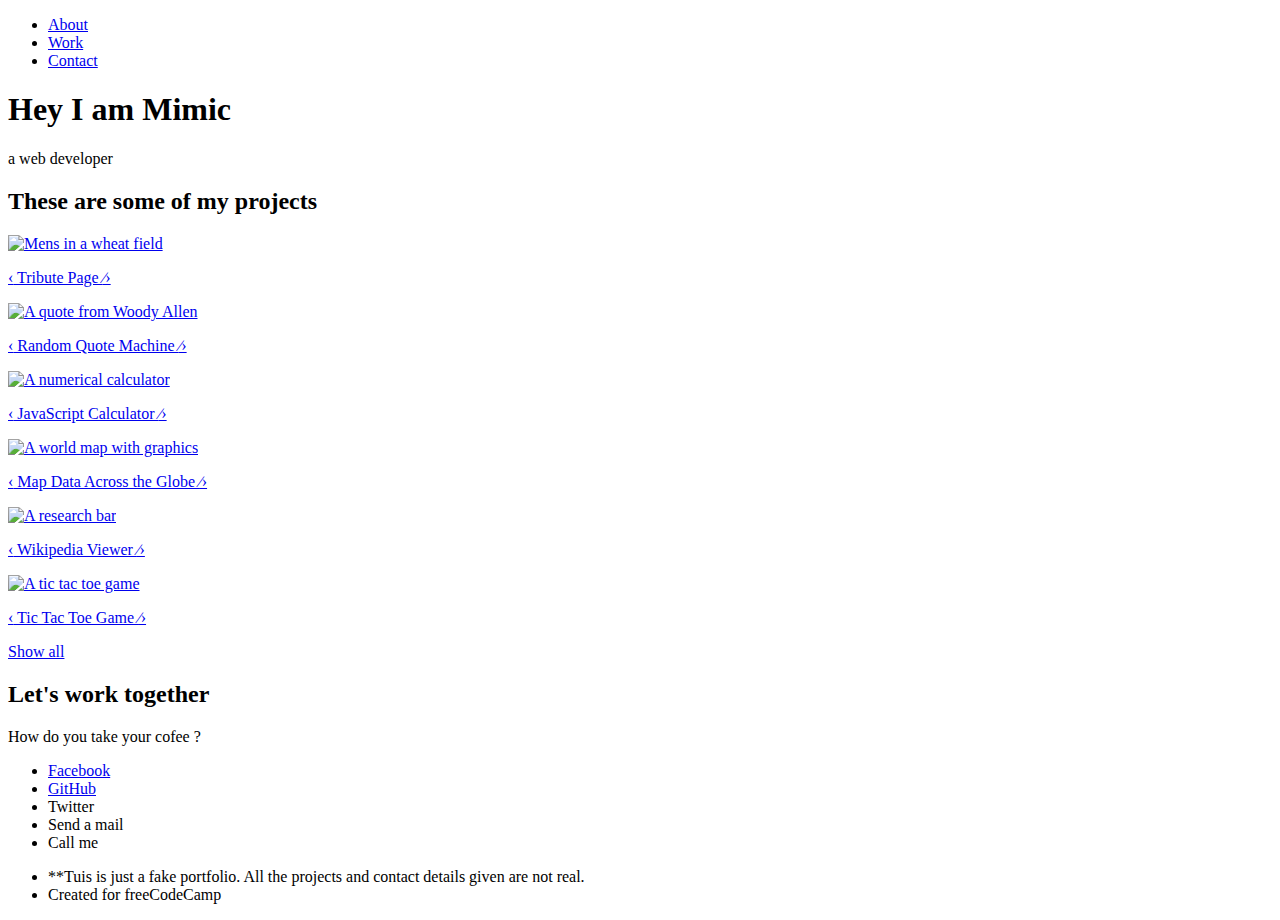
==== personal-portfolio/index.html @ 9e85bff6 "portfolio HTML" ====
<!DOCTYPE html>
<html lang="en">
<head>
    <meta charset="UTF-8">
    <meta http-equiv="X-UA-Compatible" content="IE=edge">
    <meta name="viewport" content="width=device-width, initial-scale=1.0">
    <link rel="stylesheet" href="https://use.fontawesome.com/releases/v5.15.4/css/all.css" integrity="sha384-DyZ88mC6Up2uqS4h/KRgHuoeGwBcD4Ng9SiP4dIRy0EXTlnuz47vAwmeGwVChigm" crossorigin="anonymous">
    <title>Personal Portfolio</title>
</head>
<body id="about">
    <nav id="navbar">
        <ul id="nav-group">
            <li class="nav-item"><a href="#about" class="nav-link">About</a></li>
            <li class="nav-item"><a href="#prokects" class="nav-link">Work</a></li>
            <li class="nav-item"><a href="#contact" class="nav-link">Contact</a></li>
        </ul>
    </nav>
    <main id="page-wrapper">
        <section id="welcome-section">
            <div id="presentation">
                <h1 id="title">Hey I am Mimic</h1>
                <p class="section-subtitle">a web developer</p>
            </div>
        </section>
        <section id="projects">
            <h2 id="my-projects">These are some of my projects</h2>
            <div id="project-container">
                <a href="https://codepen.io/freeCodeCamp/full/zNqgVx" class="project-title"><img src="https://cdn.freecodecamp.org/testable-projects-fcc/images/tribute.jpg" alt="Mens in a wheat field" target="_blank"><p class="prolect-name"><span class="effect">&#8249;</span> Tribute Page <span class="effect">&#8725;&#8250;</span></p></a>

                <a href="https://codepen.io/freeCodeCamp/full/qRZeGZ" class="project-title" target="_blank"><img src="https://cdn.freecodecamp.org/testable-projects-fcc/images/random-quote-machine.png" alt="A quote from Woody Allen"><p class="prolect-name"><span class="effect">&#8249;</span> Random Quote Machine <span class="effect">&#8725;&#8250;</span></p></a>

                <a href="https://codepen.io/freeCodeCamp/full/wgGVVX" class="project-title" target="_blank"><img src="https://cdn.freecodecamp.org/testable-projects-fcc/images/calc.png" alt="A numerical calculator"><p class="prolect-name"><span class="effect">&#8249;</span> JavaScript Calculator <span class="effect">&#8725;&#8250;</span></p></a>

                <a href="https://codepen.io/freeCodeCamp/full/mVEJag" class="project-title" target="_blank"><img src="https://cdn.freecodecamp.org/testable-projects-fcc/images/map.jpg" alt="A world map with graphics"><p class="prolect-name"><span class="effect">&#8249;</span> Map Data Across the Globe <span class="effect">&#8725;&#8250;</span></p></a>

                <a href="https://codepen.io/freeCodeCamp/full/wGqEga" class="project-title" target="_blank"><img src="https://cdn.freecodecamp.org/testable-projects-fcc/images/wiki.png" alt="A research bar"><p class="prolect-name"><span class="effect">&#8249;</span> Wikipedia Viewer <span class="effect">&#8725;&#8250;</span></p></a>

                <a href="https://codepen.io/freeCodeCamp/full/KzXQgy" class="project-title" target="_blank"><img src="https://cdn.freecodecamp.org/testable-projects-fcc/images/tic-tac-toe.png" alt="A tic tac toe game"><p class="prolect-name"><span class="effect">&#8249;</span> Tic Tac Toe Game <span class="effect">&#8725;&#8250;</span></p></a>
            </div>
            <a href="https://codepen.io/FreeCodeCamp/" id="project-btn" target="_blank">Show all<span id="tag"></span></a>
        </section>
        <section id="contact">
            <div id="contact-title">
                <h2>Let's work together</h2>
                <p class="section-subtitle">How do you take your cofee ?</p>
            </div>
            <ul id="socials">
                <li class="social-link"><a href="https://facebook.com/freecodecamp" target="_blank"><i class="fab fa-facebook"></i>Facebook</a></li>
                <li class="social-link"><a href="https://github.com/freecodecamp" target="_blank"><i class="fab fa-github"></i>GitHub</a></li>
                <li class="social-link"><a href="https://twitter.com/freecodecamp" target="_blank"></a><i class="fab fa-twitter"></i>Twitter</li>
                <li class="social-link"><a href="mailto:example@example.com"></a><i class="fas fa-at"></i>Send a mail</li>
                <li class="social-link"><a href="tel:+33500000000"></a><i class="fas fa-mobile-alt"></i>Call me</li>
            </ul>
        </section>
        <footer>
            <ul>
                <li class="footer-item">**Tuis is just a fake portfolio. All the projects and contact details given are not real.</li>
                <li class="footer-item"><i class="fas fa-copyright"></i>Created for freeCodeCamp<a href="https://www.freecodecamp.com/" target="_blank"><i class="fab fa-free-code-camp"></i></a></li>
            </ul>
        </footer>
    </main>
</body>
</html>
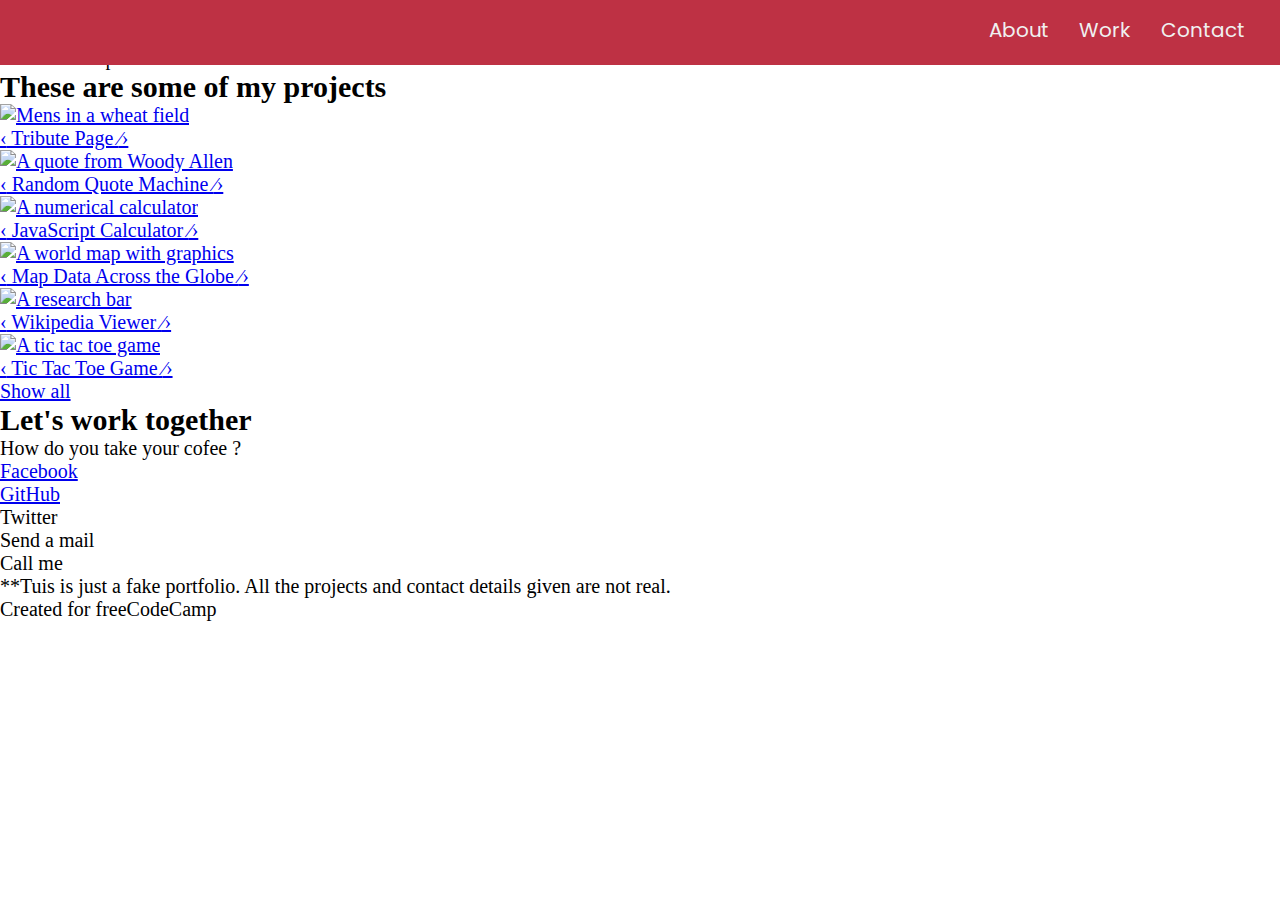
==== commit b55d7477: "CSS de la navbar" ====
--- a/personal-portfolio/index.html
+++ b/personal-portfolio/index.html
@@ -5,13 +5,14 @@
     <meta http-equiv="X-UA-Compatible" content="IE=edge">
     <meta name="viewport" content="width=device-width, initial-scale=1.0">
     <link rel="stylesheet" href="https://use.fontawesome.com/releases/v5.15.4/css/all.css" integrity="sha384-DyZ88mC6Up2uqS4h/KRgHuoeGwBcD4Ng9SiP4dIRy0EXTlnuz47vAwmeGwVChigm" crossorigin="anonymous">
+    <link rel="stylesheet" href="style.css">
     <title>Personal Portfolio</title>
 </head>
 <body id="about">
     <nav id="navbar">
         <ul id="nav-group">
             <li class="nav-item"><a href="#about" class="nav-link">About</a></li>
-            <li class="nav-item"><a href="#prokects" class="nav-link">Work</a></li>
+            <li class="nav-item"><a href="#projects" class="nav-link">Work</a></li>
             <li class="nav-item"><a href="#contact" class="nav-link">Contact</a></li>
         </ul>
     </nav>
@@ -59,5 +60,6 @@
             </ul>
         </footer>
     </main>
+    <script src="https://cdn.freecodecamp.org/testable-projects-fcc/v1/bundle.js"></script>
 </body>
 </html>--- a/personal-portfolio/style.css
+++ b/personal-portfolio/style.css
@@ -0,0 +1,44 @@
+@import url('https://fonts.googleapis.com/css2?family=Lato:ital,wght@0,400;0,700;1,100&family=Poppins:ital,wght@0,400;0,600;1,700&display=swap');
+*{
+    padding: 0;
+    margin: 0;
+    box-sizing: border-box;
+    scroll-behavior: smooth;
+}
+#about{
+    font-size: 20px;
+}
+#navbar{
+    width: 100%;
+    height: 65px;
+    background-color: #BE3144;
+    position: fixed;
+    display: flex;
+    z-index: 10;
+    font-family: 'Poppins', sans-serif;
+}
+#nav-group{
+    width: 100%;
+    height: 100%;
+    list-style: none;
+    display: flex;
+    justify-content: flex-end;
+    align-items: center;
+    margin: 0 20px 0 0;
+}
+.nav-item{
+    width: auto;
+    height: 100%;
+}
+.nav-item:hover{
+    transition: background-color 0.s ease-in-out;
+    background-color: #45567D;
+}
+.nav-item a{
+    display: block;
+    height: 100%;
+    width: 100%;
+    padding: 15px;
+    text-decoration: none;
+    color: #F0F0F0;
+}
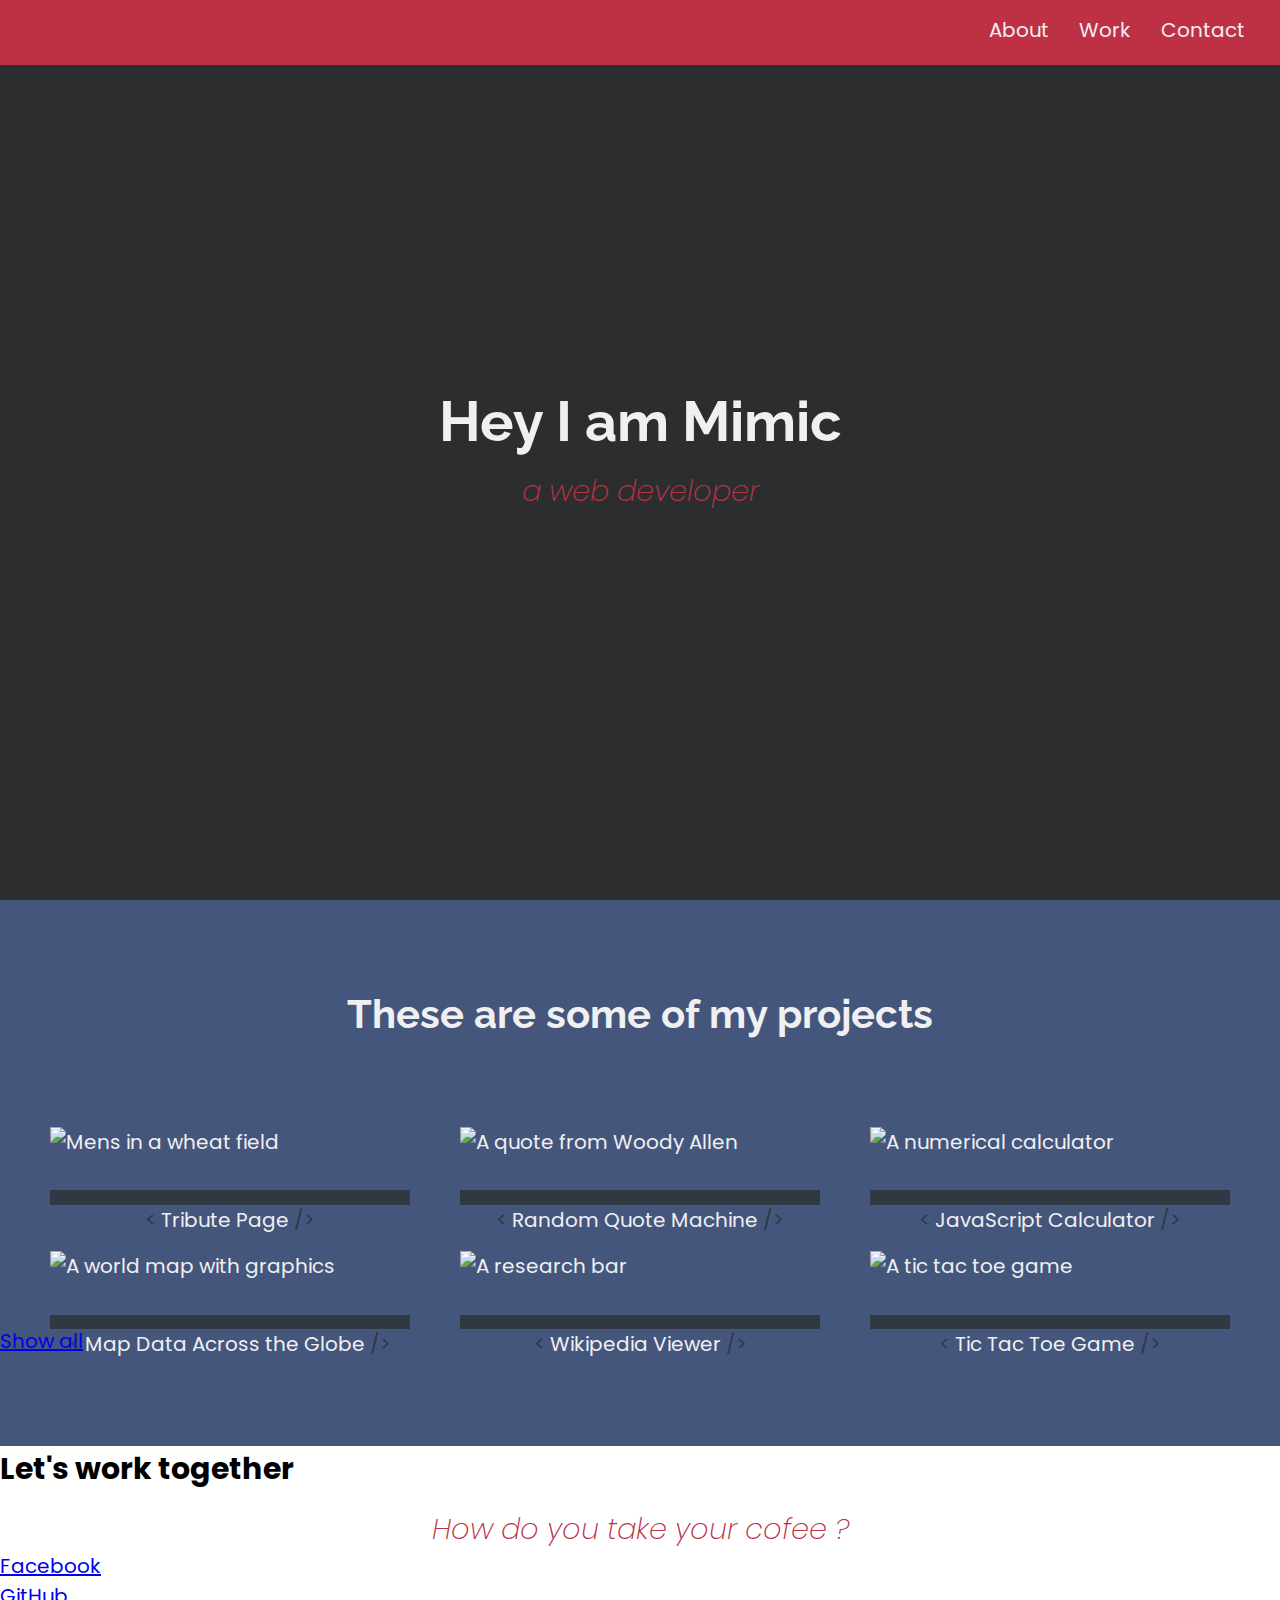
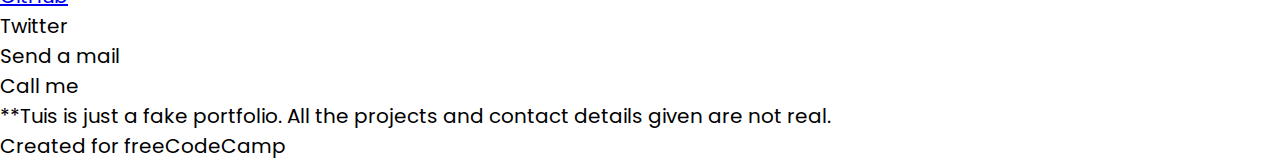
==== commit 6b881da1: "Project section : desktop grid + transition on project title" ====
--- a/personal-portfolio/index.html
+++ b/personal-portfolio/index.html
@@ -26,17 +26,25 @@
         <section id="projects">
             <h2 id="my-projects">These are some of my projects</h2>
             <div id="project-container">
-                <a href="https://codepen.io/freeCodeCamp/full/zNqgVx" class="project-title"><img src="https://cdn.freecodecamp.org/testable-projects-fcc/images/tribute.jpg" alt="Mens in a wheat field" target="_blank"><p class="prolect-name"><span class="effect">&#8249;</span> Tribute Page <span class="effect">&#8725;&#8250;</span></p></a>
 
-                <a href="https://codepen.io/freeCodeCamp/full/qRZeGZ" class="project-title" target="_blank"><img src="https://cdn.freecodecamp.org/testable-projects-fcc/images/random-quote-machine.png" alt="A quote from Woody Allen"><p class="prolect-name"><span class="effect">&#8249;</span> Random Quote Machine <span class="effect">&#8725;&#8250;</span></p></a>
-
-                <a href="https://codepen.io/freeCodeCamp/full/wgGVVX" class="project-title" target="_blank"><img src="https://cdn.freecodecamp.org/testable-projects-fcc/images/calc.png" alt="A numerical calculator"><p class="prolect-name"><span class="effect">&#8249;</span> JavaScript Calculator <span class="effect">&#8725;&#8250;</span></p></a>
-
-                <a href="https://codepen.io/freeCodeCamp/full/mVEJag" class="project-title" target="_blank"><img src="https://cdn.freecodecamp.org/testable-projects-fcc/images/map.jpg" alt="A world map with graphics"><p class="prolect-name"><span class="effect">&#8249;</span> Map Data Across the Globe <span class="effect">&#8725;&#8250;</span></p></a>
-
-                <a href="https://codepen.io/freeCodeCamp/full/wGqEga" class="project-title" target="_blank"><img src="https://cdn.freecodecamp.org/testable-projects-fcc/images/wiki.png" alt="A research bar"><p class="prolect-name"><span class="effect">&#8249;</span> Wikipedia Viewer <span class="effect">&#8725;&#8250;</span></p></a>
-
-                <a href="https://codepen.io/freeCodeCamp/full/KzXQgy" class="project-title" target="_blank"><img src="https://cdn.freecodecamp.org/testable-projects-fcc/images/tic-tac-toe.png" alt="A tic tac toe game"><p class="prolect-name"><span class="effect">&#8249;</span> Tic Tac Toe Game <span class="effect">&#8725;&#8250;</span></p></a>
+                <div class="card-container">
+                    <a href="https://codepen.io/freeCodeCamp/full/zNqgVx" class="project-title" target="_blank"><img src="https://cdn.freecodecamp.org/testable-projects-fcc/images/tribute.jpg" alt="Mens in a wheat field" class="project-img"><p class="project-name"><span class="effect"><</span> Tribute Page <span class="effect">/></span></p></a>
+                </div>
+                <div class="card-container">
+                    <a href="https://codepen.io/freeCodeCamp/full/qRZeGZ" class="project-title" target="_blank"><img src="https://cdn.freecodecamp.org/testable-projects-fcc/images/random-quote-machine.png" alt="A quote from Woody Allen" class="project-img"><p class="project-name"><span class="effect"><</span> Random Quote Machine <span class="effect">/></span></p></a>
+                </div>
+                <div class="card-container">
+                    <a href="https://codepen.io/freeCodeCamp/full/wgGVVX" class="project-title" target="_blank"><img src="https://cdn.freecodecamp.org/testable-projects-fcc/images/calc.png" alt="A numerical calculator" class="project-img"><p class="project-name"><span class="effect"><</span> JavaScript Calculator <span class="effect">/></span></p></a>
+                </div>
+                <div class="card-container">
+                    <a href="https://codepen.io/freeCodeCamp/full/mVEJag" class="project-title" target="_blank"><img src="https://cdn.freecodecamp.org/testable-projects-fcc/images/map.jpg" alt="A world map with graphics" class="project-img"><p class="project-name"><span class="effect"><</span> Map Data Across the Globe <span class="effect">/></span></p></a>
+                </div>
+                <div class="card-container">
+                    <a href="https://codepen.io/freeCodeCamp/full/wGqEga" class="project-title" target="_blank"><img src="https://cdn.freecodecamp.org/testable-projects-fcc/images/wiki.png" alt="A research bar" class="project-img"><p class="project-name"><span class="effect"><</span> Wikipedia Viewer <span class="effect">/></span></p></a>
+                </div>
+                <div class="card-container">
+                    <a href="https://codepen.io/freeCodeCamp/full/KzXQgy" class="project-title" target="_blank"><img src="https://cdn.freecodecamp.org/testable-projects-fcc/images/tic-tac-toe.png" alt="A tic tac toe game" class="project-img"><p class="project-name"><span class="effect"><</span> Tic Tac Toe Game <span class="effect">/></span></p></a>
+                </div>
             </div>
             <a href="https://codepen.io/FreeCodeCamp/" id="project-btn" target="_blank">Show all<span id="tag"></span></a>
         </section>
--- a/personal-portfolio/style.css
+++ b/personal-portfolio/style.css
@@ -1,4 +1,4 @@
-@import url('https://fonts.googleapis.com/css2?family=Lato:ital,wght@0,400;0,700;1,100&family=Poppins:ital,wght@0,400;0,600;1,700&display=swap');
+@import url('https://fonts.googleapis.com/css2?family=Lato:ital,wght@0,400;0,700;1,100&family=Poppins:ital,wght@0,200;0,400;0,600;1,200;1,700&family=Raleway:wght@400;700&display=swap');
 *{
     padding: 0;
     margin: 0;
@@ -7,6 +7,7 @@
 }
 #about{
     font-size: 20px;
+    font-family: 'Poppins', sans-serif;
 }
 #navbar{
     width: 100%;
@@ -15,7 +16,6 @@
     position: fixed;
     display: flex;
     z-index: 10;
-    font-family: 'Poppins', sans-serif;
 }
 #nav-group{
     width: 100%;
@@ -42,3 +42,92 @@
     text-decoration: none;
     color: #F0F0F0;
 }
+
+#welcome-section{
+    width: 100%;
+    height: 100vh;
+    background-color: #2C2D2F;
+    display: flex;
+    flex-direction: column;
+    justify-content: center;
+    align-items: center;
+}
+#title{
+    font-size: 3.5rem;
+    color: #F0F0F0;
+    font-family: 'Raleway', sans-serif;
+    font-weight: 700;
+}
+.section-subtitle{
+    text-align: center;
+    margin: 1rem 0 0 0;
+    font-size: 1.8rem;
+    font-weight: 200;
+    font-style: italic;
+    color: #BE3144;
+}
+
+#projects{
+    height: auto;
+    width: 100%;
+    background-color: #45567D;
+    padding: 10vh 0;
+}
+#my-projects{
+    margin: 0 auto 10vh;
+    text-align: center;
+    font-size: 2.5rem;
+    color: #F0F0F0;
+    font-family: 'Raleway', sans-serif;
+}
+#project-container{
+    max-width: 1400px;
+    margin: 0 auto;
+    display: grid;
+    padding: 0 50px;
+    grid-template-columns: repeat(3, 1fr);
+    grid-gap: 50px;
+}
+#project-container a{
+    text-decoration: none;
+    color: #F0F0F0;
+}
+.card-container{
+    width: 100%;
+    height: 100%;
+}
+.project-img{
+    display: block;
+    width: 100%;
+    height: 85%;
+    object-fit: cover;
+}
+.project-name{
+    width: 100%;
+    height: 15%;
+    text-align: center;
+    background-color: #303841;
+    padding-top: 4%;
+}
+.effect{
+   color: #303841;
+}
+
+.card-container:hover .effect{
+    transition: color 0.3s ease-in-out;
+    color: #B4654A;
+}
+@media(max-width:480px){
+    #about{
+        font-size: 18px;
+    }
+    #nav-group{
+        justify-content: center;
+    }
+    #title{
+        font-size: 3rem;
+    }
+    .section-subtitle{
+        font-size: 1.5rem;
+    }
+}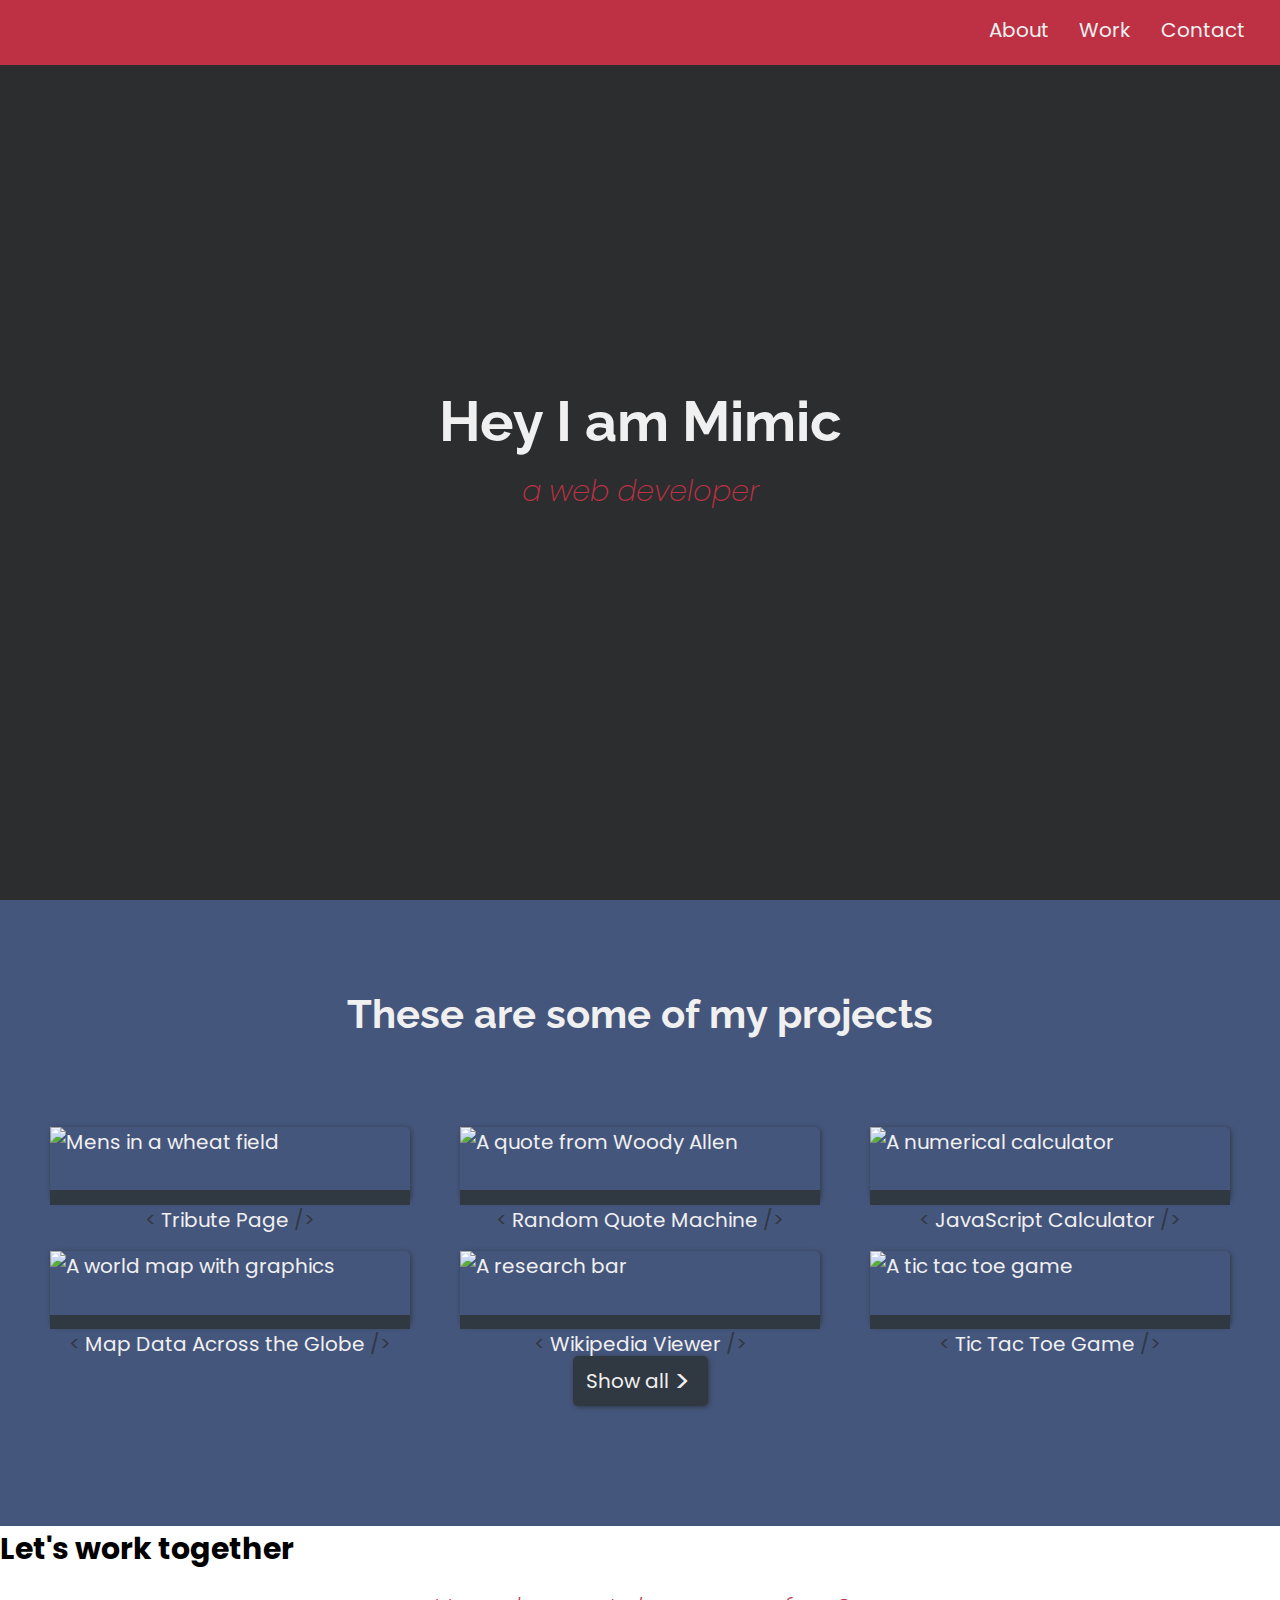
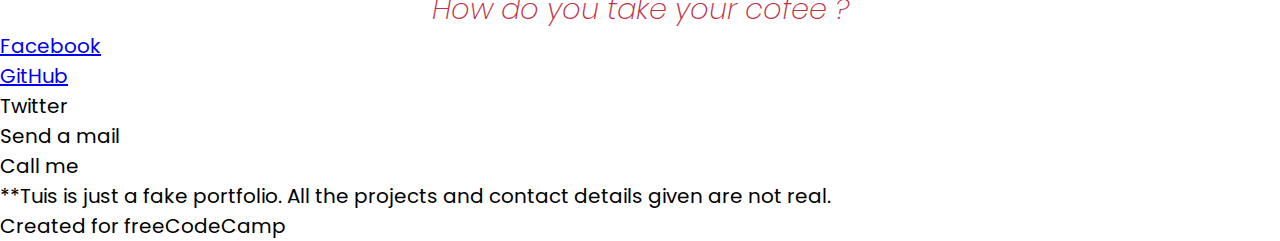
==== commit f0913f80: "projects btn + animations" ====
--- a/personal-portfolio/index.html
+++ b/personal-portfolio/index.html
@@ -46,7 +46,11 @@
                     <a href="https://codepen.io/freeCodeCamp/full/KzXQgy" class="project-title" target="_blank"><img src="https://cdn.freecodecamp.org/testable-projects-fcc/images/tic-tac-toe.png" alt="A tic tac toe game" class="project-img"><p class="project-name"><span class="effect"><</span> Tic Tac Toe Game <span class="effect">/></span></p></a>
                 </div>
             </div>
-            <a href="https://codepen.io/FreeCodeCamp/" id="project-btn" target="_blank">Show all<span id="tag"></span></a>
+            <div id="project-btn">
+                <a href="https://codepen.io/FreeCodeCamp/" target="_blank"> Show all</a>
+                <p id="tag">></p>
+            </div>
+            <!-- <a href="https://codepen.io/FreeCodeCamp/" id="project-btn" target="_blank"> Show all <span id="tag">></span></a> -->
         </section>
         <section id="contact">
             <div id="contact-title">
--- a/personal-portfolio/style.css
+++ b/personal-portfolio/style.css
@@ -73,6 +73,10 @@
     background-color: #45567D;
     padding: 10vh 0;
 }
+#projects a{
+    text-decoration: none;
+    color: #F0F0F0;
+}
 #my-projects{
     margin: 0 auto 10vh;
     text-align: center;
@@ -80,6 +84,7 @@
     color: #F0F0F0;
     font-family: 'Raleway', sans-serif;
 }
+
 #project-container{
     max-width: 1400px;
     margin: 0 auto;
@@ -88,13 +93,11 @@
     grid-template-columns: repeat(3, 1fr);
     grid-gap: 50px;
 }
-#project-container a{
-    text-decoration: none;
-    color: #F0F0F0;
-}
 .card-container{
     width: 100%;
     height: 100%;
+    border-radius: 5px;
+    box-shadow: 1px 1px 5px  #303841;
 }
 .project-img{
     display: block;
@@ -117,6 +120,36 @@
     transition: color 0.3s ease-in-out;
     color: #B4654A;
 }
+#project-btn{
+    width: 135px;
+    height: 50px;
+    margin: 30px auto;
+    background-color: #303841;
+    text-align: center;
+    border-radius: 5px;
+    box-shadow: 1px 1px 5px  #303841;
+    display: flex;
+    align-items: center;
+    justify-content: center;
+    cursor: pointer;
+}
+
+#tag{
+    font-size: 30px;
+    color: #F0F0F0;
+    margin-top: 3px;
+    margin-left: 5px;
+    margin-right: 5px;
+}
+
+#project-btn:hover #tag{
+    transition: transform 0.6s ease-in-out;
+    transform: translateX(5px);
+}
+#project-btn:hover {
+    transition: background-color 0.6s ease-in-out;
+    background-color: #BE3144;
+}
 @media(max-width:480px){
     #about{
         font-size: 18px;
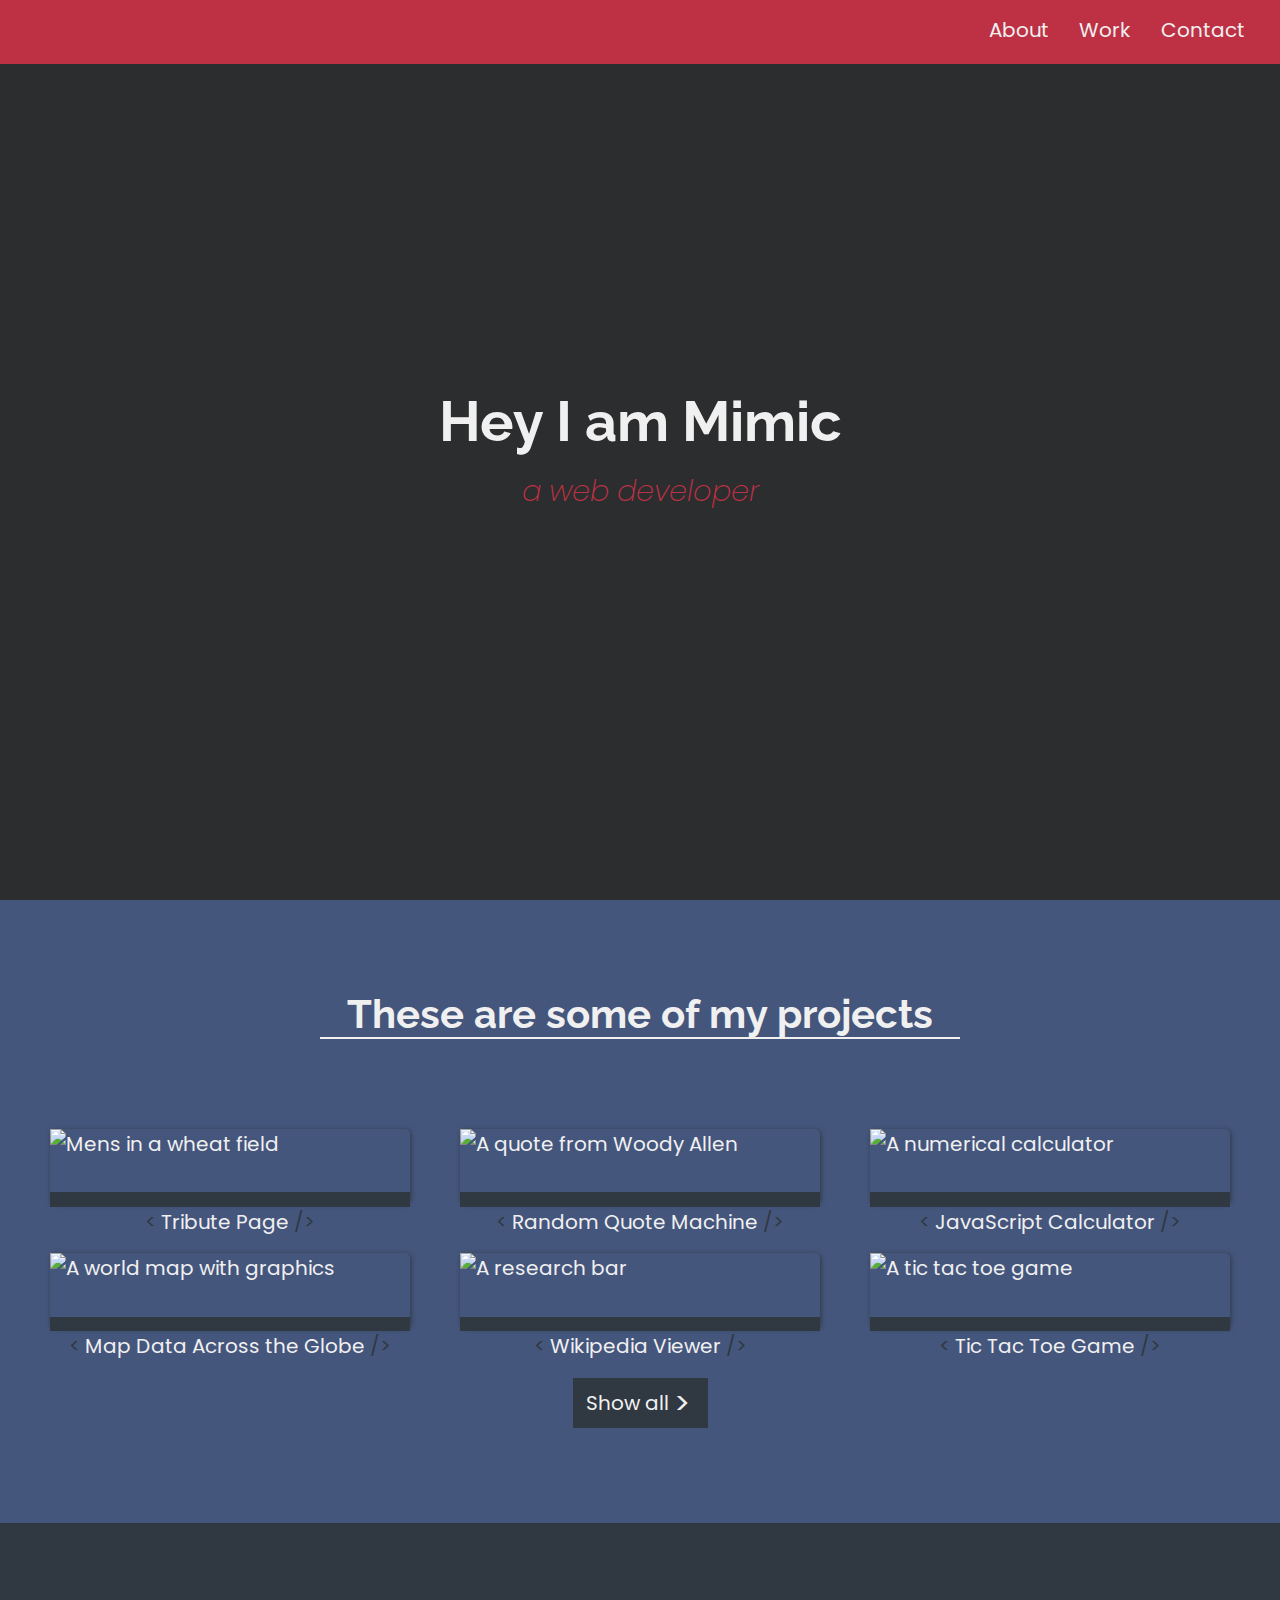
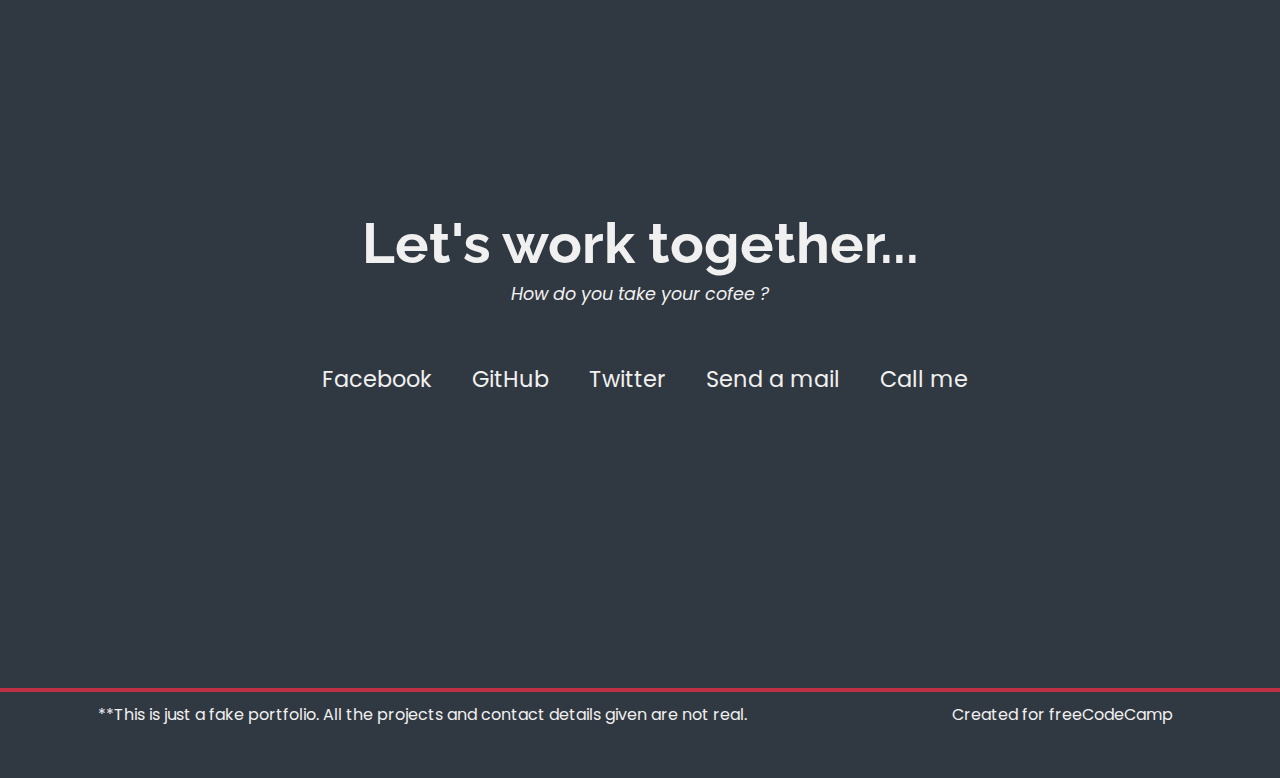
==== commit f383a919: "All test green" ====
--- a/personal-portfolio/index.html
+++ b/personal-portfolio/index.html
@@ -24,7 +24,7 @@
             </div>
         </section>
         <section id="projects">
-            <h2 id="my-projects">These are some of my projects</h2>
+            <h2 id="my-projects" class="project-tile">These are some of my projects</h2>
             <div id="project-container">
 
                 <div class="card-container">
@@ -50,24 +50,24 @@
                 <a href="https://codepen.io/FreeCodeCamp/" target="_blank"> Show all</a>
                 <p id="tag">></p>
             </div>
-            <!-- <a href="https://codepen.io/FreeCodeCamp/" id="project-btn" target="_blank"> Show all <span id="tag">></span></a> -->
+           
         </section>
         <section id="contact">
             <div id="contact-title">
-                <h2>Let's work together</h2>
+                <h2>Let's work together...</h2>
                 <p class="section-subtitle">How do you take your cofee ?</p>
             </div>
             <ul id="socials">
                 <li class="social-link"><a href="https://facebook.com/freecodecamp" target="_blank"><i class="fab fa-facebook"></i>Facebook</a></li>
-                <li class="social-link"><a href="https://github.com/freecodecamp" target="_blank"><i class="fab fa-github"></i>GitHub</a></li>
-                <li class="social-link"><a href="https://twitter.com/freecodecamp" target="_blank"></a><i class="fab fa-twitter"></i>Twitter</li>
-                <li class="social-link"><a href="mailto:example@example.com"></a><i class="fas fa-at"></i>Send a mail</li>
-                <li class="social-link"><a href="tel:+33500000000"></a><i class="fas fa-mobile-alt"></i>Call me</li>
+                <li class="social-link"><a href="https://github.com/freecodecamp" target="_blank" id="profile-link"><i class="fab fa-github"></i>GitHub</a></li>
+                <li class="social-link"><a href="https://twitter.com/freecodecamp" target="_blank"><i class="fab fa-twitter"></i>Twitter</a></li>
+                <li class="social-link"><a href="mailto:example@example.com"><i class="fas fa-at"></i>Send a mail</a></li>
+                <li class="social-link"><a href="tel:+33500000000"><i class="fas fa-mobile-alt"></i>Call me</a></li>
             </ul>
         </section>
         <footer>
             <ul>
-                <li class="footer-item">**Tuis is just a fake portfolio. All the projects and contact details given are not real.</li>
+                <li class="footer-item">**This is just a fake portfolio. All the projects and contact details given are not real.</li>
                 <li class="footer-item"><i class="fas fa-copyright"></i>Created for freeCodeCamp<a href="https://www.freecodecamp.com/" target="_blank"><i class="fab fa-free-code-camp"></i></a></li>
             </ul>
         </footer>
--- a/personal-portfolio/style.css
+++ b/personal-portfolio/style.css
@@ -16,6 +16,7 @@
     position: fixed;
     display: flex;
     z-index: 10;
+    border-bottom: 1px solid #2C2D2F;
 }
 #nav-group{
     width: 100%;
@@ -53,10 +54,10 @@
     align-items: center;
 }
 #title{
-    font-size: 3.5rem;
     color: #F0F0F0;
     font-family: 'Raleway', sans-serif;
     font-weight: 700;
+    font-size: 3.5rem;
 }
 .section-subtitle{
     text-align: center;
@@ -71,20 +72,29 @@
     height: auto;
     width: 100%;
     background-color: #45567D;
-    padding: 10vh 0;
+    padding-top: 10vh;
+    padding-bottom: 5vh;
 }
 #projects a{
     text-decoration: none;
     color: #F0F0F0;
 }
 #my-projects{
+    width: 640px;
     margin: 0 auto 10vh;
     text-align: center;
+    color: #F0F0F0;
     font-size: 2.5rem;
-    color: #F0F0F0;
     font-family: 'Raleway', sans-serif;
 }
-
+#my-projects::after{
+    content: "";
+    display: block;
+    height:2px;
+    background-color: #F0F0F0;
+    width: 100%;
+    margin: 0 auto;
+}
 #project-container{
     max-width: 1400px;
     margin: 0 auto;
@@ -123,11 +133,9 @@
 #project-btn{
     width: 135px;
     height: 50px;
-    margin: 30px auto;
-    background-color: #303841;
-    text-align: center;
-    border-radius: 5px;
-    box-shadow: 1px 1px 5px  #303841;
+    margin: 50px auto;
+    background-color: #303841;
+    text-align: center;
     display: flex;
     align-items: center;
     justify-content: center;
@@ -150,6 +158,118 @@
     transition: background-color 0.6s ease-in-out;
     background-color: #BE3144;
 }
+#contact{
+    width: 100%;
+    height: 85vh;
+    background-color: #303841;
+    display: flex;
+    flex-direction: column;
+    align-items: center;
+    justify-content: center;
+}
+#contact-title{
+    text-align: center;
+}
+#contact-title h2{
+    color: #F0F0F0;
+    font-size: 2.5rem;
+    font-family: 'Raleway', sans-serif;
+    font-weight: 700;
+    font-size: 3.5rem;
+}
+#contact-title p {
+    color: #f0f0f0;;
+    font-size: 1.1rem;
+    font-weight: 400;
+    margin: 5px 0;
+}
+#socials{
+    list-style: none;
+    display: flex;
+    justify-content: center;
+    margin-top: 5vh;
+    font-size: 1.4rem;
+}
+.social-link{
+    color: #f0f0f0;
+    margin: 5px 15px;
+    text-align: center;
+}
+.social-link i{
+    margin: 0 5px;
+    color: #f0f0f0;
+}
+.social-link a{
+    text-decoration: none;
+    color: #f0f0f0;
+    display: block;
+}
+.social-link a:hover {
+    transition: transform 0.5s ease-in-out;
+    transform: translateY(10px);
+}
+footer{
+    width: 100%;
+    min-height: 10vh;
+    background-color: #303841;
+    border-top: 4px solid #BE3144;
+}
+footer ul{
+    display: flex;
+    justify-content: space-around;
+    list-style: none;
+    font-size: 1rem;
+   
+}
+.footer-item{
+    padding: 10px;
+    text-align: center;
+    color: #F0F0F0;
+}
+.footer-item i {
+    margin: 0 5px;
+}
+.footer-item a {
+    text-decoration: none;
+    color: #F0F0F0;
+}
+@media(max-width:1025px){
+    #project-container{
+        grid-template-columns: repeat(2, 1fr);
+    }
+}
+@media(max-width:800px){
+    #project-container{
+        grid-template-columns: 1fr;
+    }
+    #my-projects{
+        width: 400px;
+        font-size: 2rem;
+    }
+    .project-img{
+        height: 90vw;
+    }
+    .project-name{
+        height: 10vw;
+    }
+    #socials{
+        flex-wrap: wrap;
+    }
+    footer ul{
+        flex-direction: column;
+        align-items: center;
+    }
+}
+@media(max-width: 600px){
+    #contact-title h2{
+        font-size: 2rem;
+    }
+    #my-projects{
+        width: 300px;
+        font-size: 1.5rem;
+    }
+    
+}
 @media(max-width:480px){
     #about{
         font-size: 18px;
